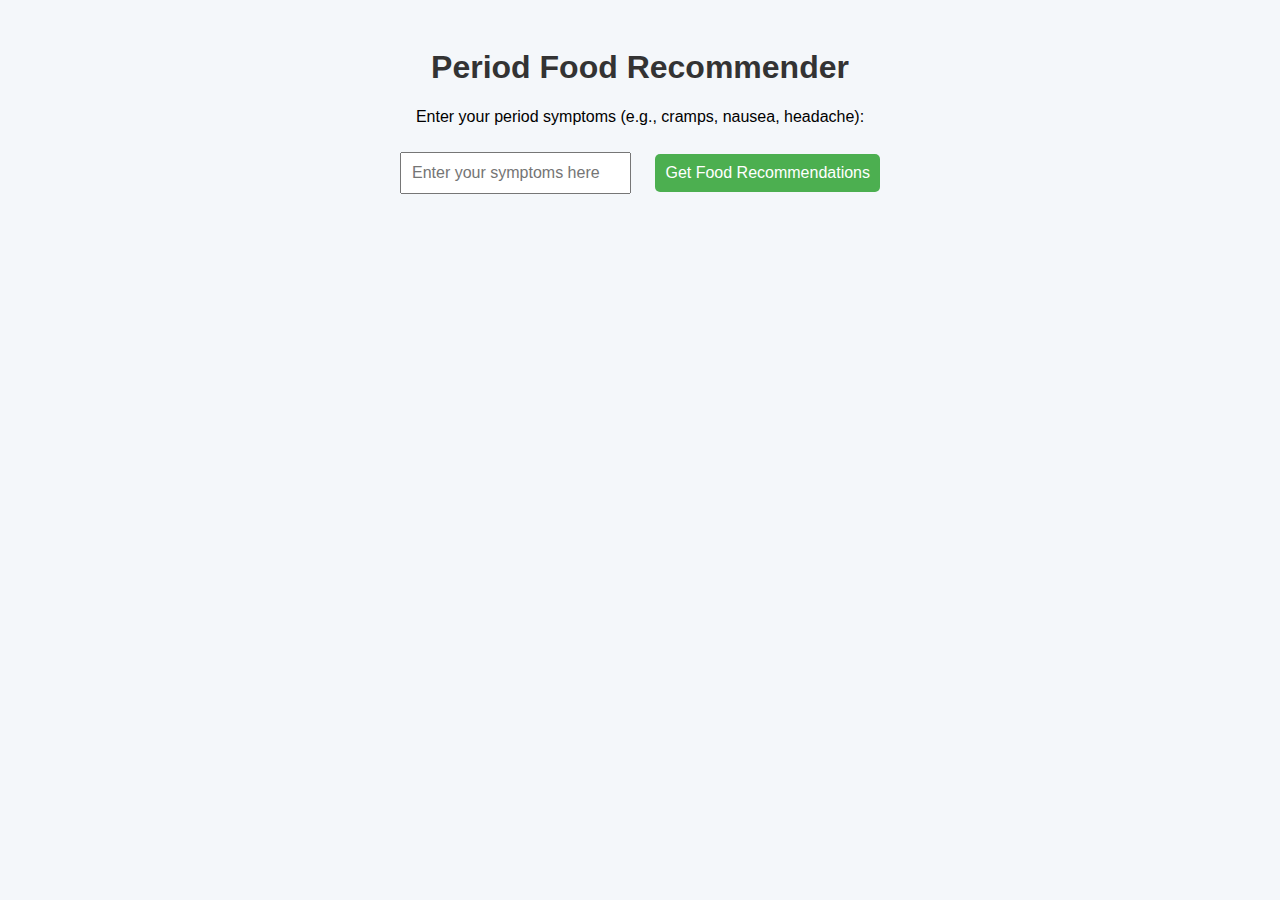
==== cramps.html @ 0ae6ef3c "Add files via upload" ====
<!DOCTYPE html>
<html lang="en">
  <head>
    <meta charset="UTF-8" />
    <meta name="viewport" content="width=device-width, initial-scale=1.0" />
    <title>Period Food Recommender</title>
    <style>
      body {
        font-family: Arial, sans-serif;
        background-color: #f4f7fa;
        padding: 20px;
        text-align: center;
      }
      h1 {
        color: #333;
      }
      input,
      button {
        padding: 10px;
        margin: 10px;
        font-size: 16px;
      }
      button {
        cursor: pointer;
        background-color: #4caf50;
        color: white;
        border: none;
        border-radius: 5px;
      }
      button:hover {
        background-color: #45a049;
      }
      .result {
        margin-top: 20px;
        padding: 20px;
        background-color: #e1f7e8;
        border-radius: 10px;
        color: #333;
        text-align: left;
        display: none;
      }
    </style>
  </head>
  <body>
    <h1>Period Food Recommender</h1>

    <p>Enter your period symptoms (e.g., cramps, nausea, headache):</p>
    <input type="text" id="symptoms" placeholder="Enter your symptoms here" />
    <button onclick="getFoodRecommendations()">Get Food Recommendations</button>

    <div class="result" id="result"></div>
    <div
      id="result"
      style="
        display: none;
        padding: 15px;
        margin-top: 20px;
        background-color: #e1f7e8;
        border-radius: 10px;
        color: #333;
        text-align: left;
      "
    ></div>

    <script>
      async function getFoodRecommendations() {
        const symptoms = document.getElementById("symptoms").value.trim();
        const apiKey = "AIzaSyDgEFdYQt5kZHGdnXC4Bb7qbS7KMERE23Y";

        if (!symptoms) {
          alert("Please enter your symptoms.");
          return;
        }

        try {
          const response = await fetch(
            "https://generativelanguage.googleapis.com/v1/models/gemini-1.0-pro:generateContent?key=" +
              apiKey,
            {
              method: "POST",
              headers: {
                "Content-Type": "application/json",
              },
              body: JSON.stringify({
                contents: [
                  {
                    role: "user",
                    parts: [
                      {
                        text: `Suggest foods for the following period symptoms: ${symptoms}`,
                      },
                    ],
                  },
                ],
              }),
            }
          );

          const data = await response.json();

          if (data && data.candidates && data.candidates.length > 0) {
            document.getElementById(
              "result"
            ).innerHTML = `<h3>Food Recommendations:</h3><p>${data.candidates[0].content.parts[0].text}</p>`;
            document.getElementById("result").style.display = "block";
          } else {
            document.getElementById("result").innerHTML =
              "<p>Sorry, there was an error in processing your request.</p>";
            document.getElementById("result").style.display = "block";
          }
        } catch (error) {
          console.error("Error:", error);
          alert("Error occurred. Please try again later.");
        }
      }
    </script>
  </body>
</html>
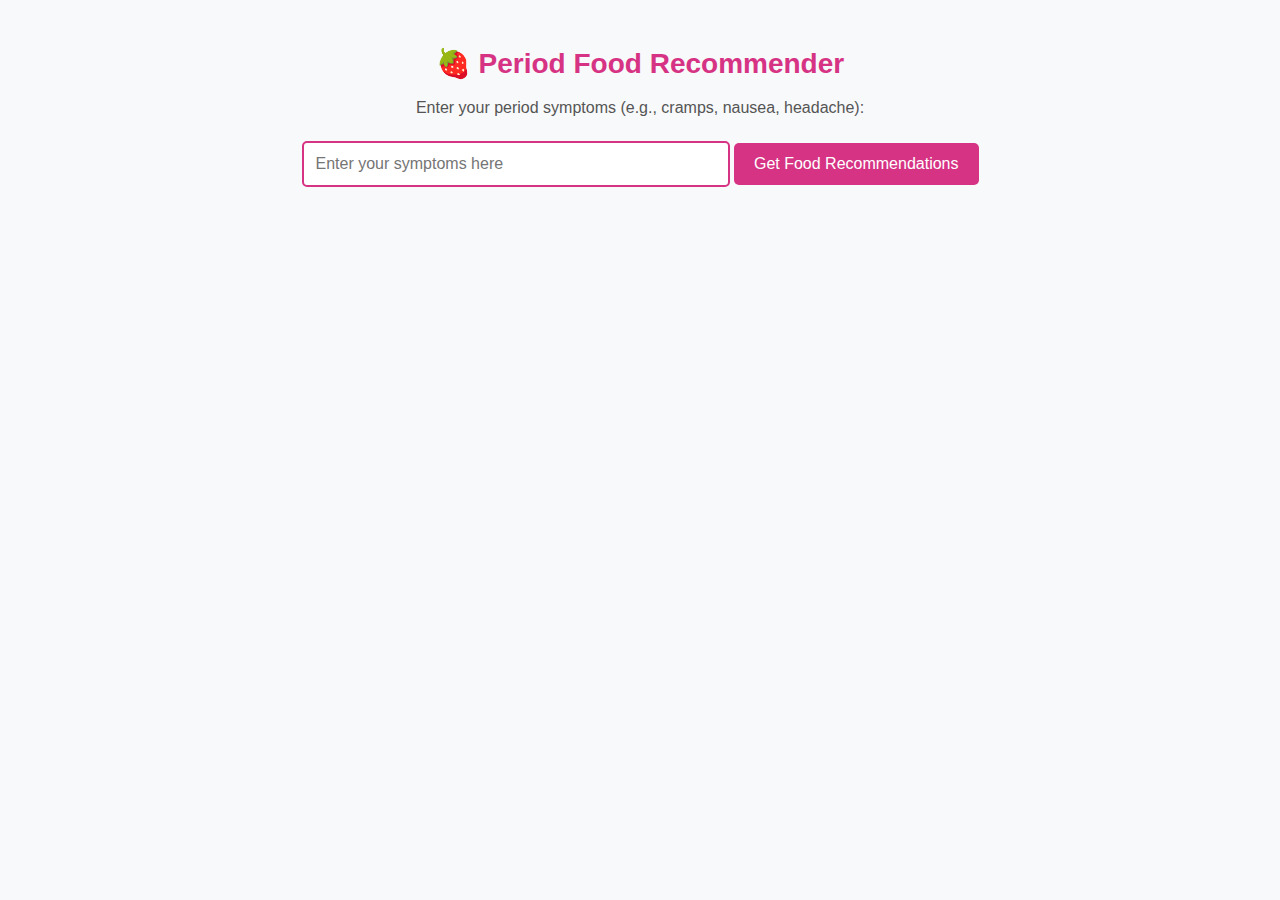
==== commit fea0f6b3: "Add files via upload" ====
--- a/cramps.html
+++ b/cramps.html
@@ -6,71 +6,105 @@
     <title>Period Food Recommender</title>
     <style>
       body {
-        font-family: Arial, sans-serif;
-        background-color: #f4f7fa;
+        font-family: "Arial", sans-serif;
+        background-color: #f8f9fa;
         padding: 20px;
         text-align: center;
       }
       h1 {
-        color: #333;
+        color: #d63384;
+        font-size: 28px;
       }
-      input,
-      button {
-        padding: 10px;
-        margin: 10px;
+      p {
         font-size: 16px;
+        color: #555;
+      }
+      input {
+        padding: 12px;
+        width: 80%;
+        max-width: 400px;
+        border: 2px solid #d63384;
+        border-radius: 5px;
+        font-size: 16px;
+        outline: none;
       }
       button {
-        cursor: pointer;
-        background-color: #4caf50;
+        padding: 12px 20px;
+        margin-top: 10px;
+        font-size: 16px;
+        background-color: #d63384;
         color: white;
         border: none;
         border-radius: 5px;
+        cursor: pointer;
+        transition: 0.3s ease;
       }
       button:hover {
-        background-color: #45a049;
+        background-color: #c21868;
       }
       .result {
         margin-top: 20px;
         padding: 20px;
-        background-color: #e1f7e8;
+        background-color: white;
         border-radius: 10px;
-        color: #333;
+        box-shadow: 0 4px 10px rgba(0, 0, 0, 0.1);
         text-align: left;
+        max-width: 600px;
+        margin-left: auto;
+        margin-right: auto;
         display: none;
+      }
+      .loading {
+        margin-top: 20px;
+        font-size: 16px;
+        color: #666;
+        display: none;
+      }
+      .category {
+        font-size: 18px;
+        color: #d63384;
+        font-weight: bold;
+        margin-top: 10px;
+      }
+      .food-list {
+        list-style: none;
+        padding: 0;
+      }
+      .food-list li {
+        padding: 5px 0;
+        font-size: 16px;
+      }
+      .food-list li::before {
+        content: "✔️ ";
+        color: #4caf50;
+        font-weight: bold;
       }
     </style>
   </head>
   <body>
-    <h1>Period Food Recommender</h1>
-
+    <h1>🍓 Period Food Recommender</h1>
     <p>Enter your period symptoms (e.g., cramps, nausea, headache):</p>
     <input type="text" id="symptoms" placeholder="Enter your symptoms here" />
     <button onclick="getFoodRecommendations()">Get Food Recommendations</button>
 
+    <div class="loading" id="loading">⏳ Fetching recommendations...</div>
+
     <div class="result" id="result"></div>
-    <div
-      id="result"
-      style="
-        display: none;
-        padding: 15px;
-        margin-top: 20px;
-        background-color: #e1f7e8;
-        border-radius: 10px;
-        color: #333;
-        text-align: left;
-      "
-    ></div>
 
     <script>
       async function getFoodRecommendations() {
         const symptoms = document.getElementById("symptoms").value.trim();
         const apiKey = "AIzaSyDgEFdYQt5kZHGdnXC4Bb7qbS7KMERE23Y";
+        const resultDiv = document.getElementById("result");
+        const loadingDiv = document.getElementById("loading");
 
         if (!symptoms) {
           alert("Please enter your symptoms.");
           return;
         }
+
+        resultDiv.style.display = "none";
+        loadingDiv.style.display = "block";
 
         try {
           const response = await fetch(
@@ -97,21 +131,32 @@
           );
 
           const data = await response.json();
+          loadingDiv.style.display = "none";
 
           if (data && data.candidates && data.candidates.length > 0) {
-            document.getElementById(
-              "result"
-            ).innerHTML = `<h3>Food Recommendations:</h3><p>${data.candidates[0].content.parts[0].text}</p>`;
-            document.getElementById("result").style.display = "block";
+            const rawText = data.candidates[0].content.parts[0].text;
+            resultDiv.innerHTML = `<h3 style="color: #d63384;">🍽️ Food Recommendations:</h3> ${formatDietPlan(
+              rawText
+            )}`;
+            resultDiv.style.display = "block";
           } else {
-            document.getElementById("result").innerHTML =
-              "<p>Sorry, there was an error in processing your request.</p>";
-            document.getElementById("result").style.display = "block";
+            resultDiv.innerHTML =
+              "<p>❌ Sorry, there was an error in processing your request.</p>";
+            resultDiv.style.display = "block";
           }
         } catch (error) {
           console.error("Error:", error);
-          alert("Error occurred. Please try again later.");
+          alert("⚠️ Error occurred. Please try again later.");
+          loadingDiv.style.display = "none";
         }
+      }
+
+      function formatDietPlan(text) {
+        return text
+          .replace(/\*\*([^*]+)\*\*/g, "<div class='category'>$1</div>")
+          .replace(/\* ([^\n]+)/g, "<li>$1</li>")
+          .replace(/\n/g, "")
+          .replace(/<li>/g, "<li class='food-list'>");
       }
     </script>
   </body>
